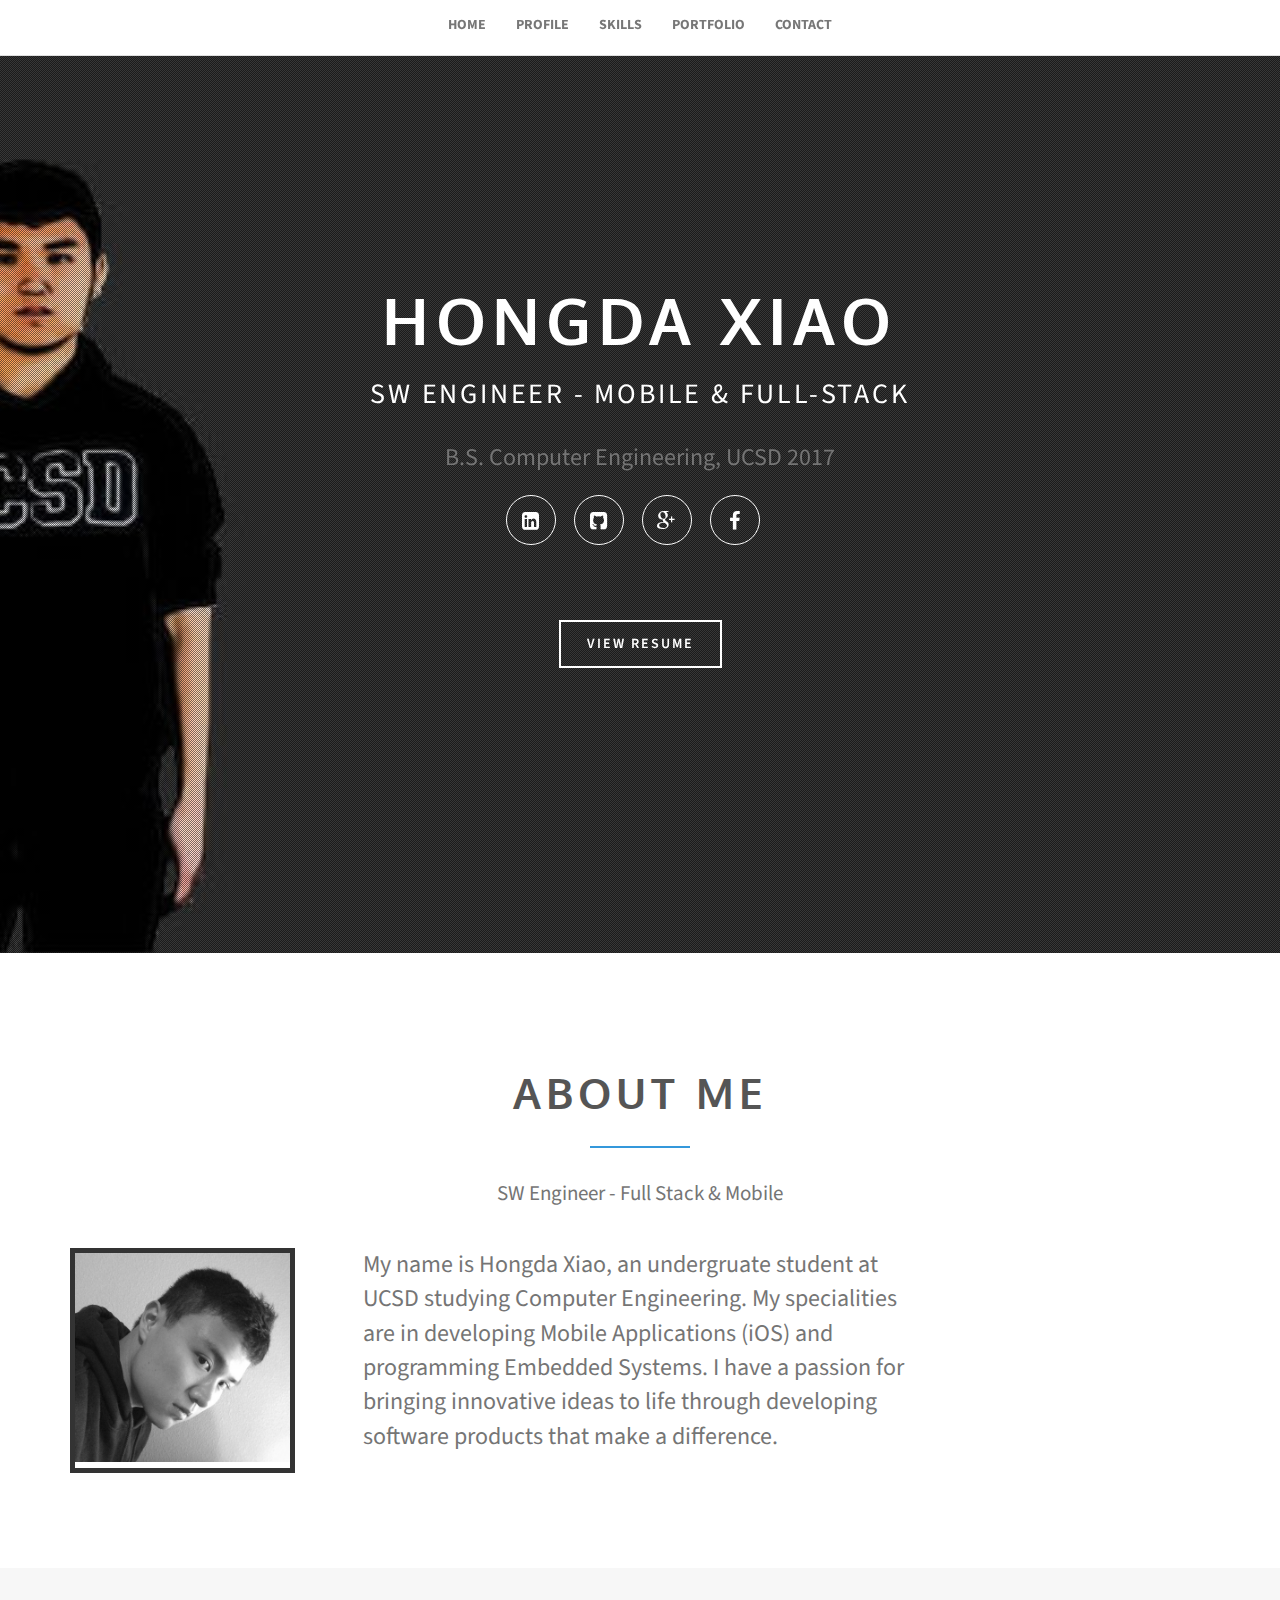
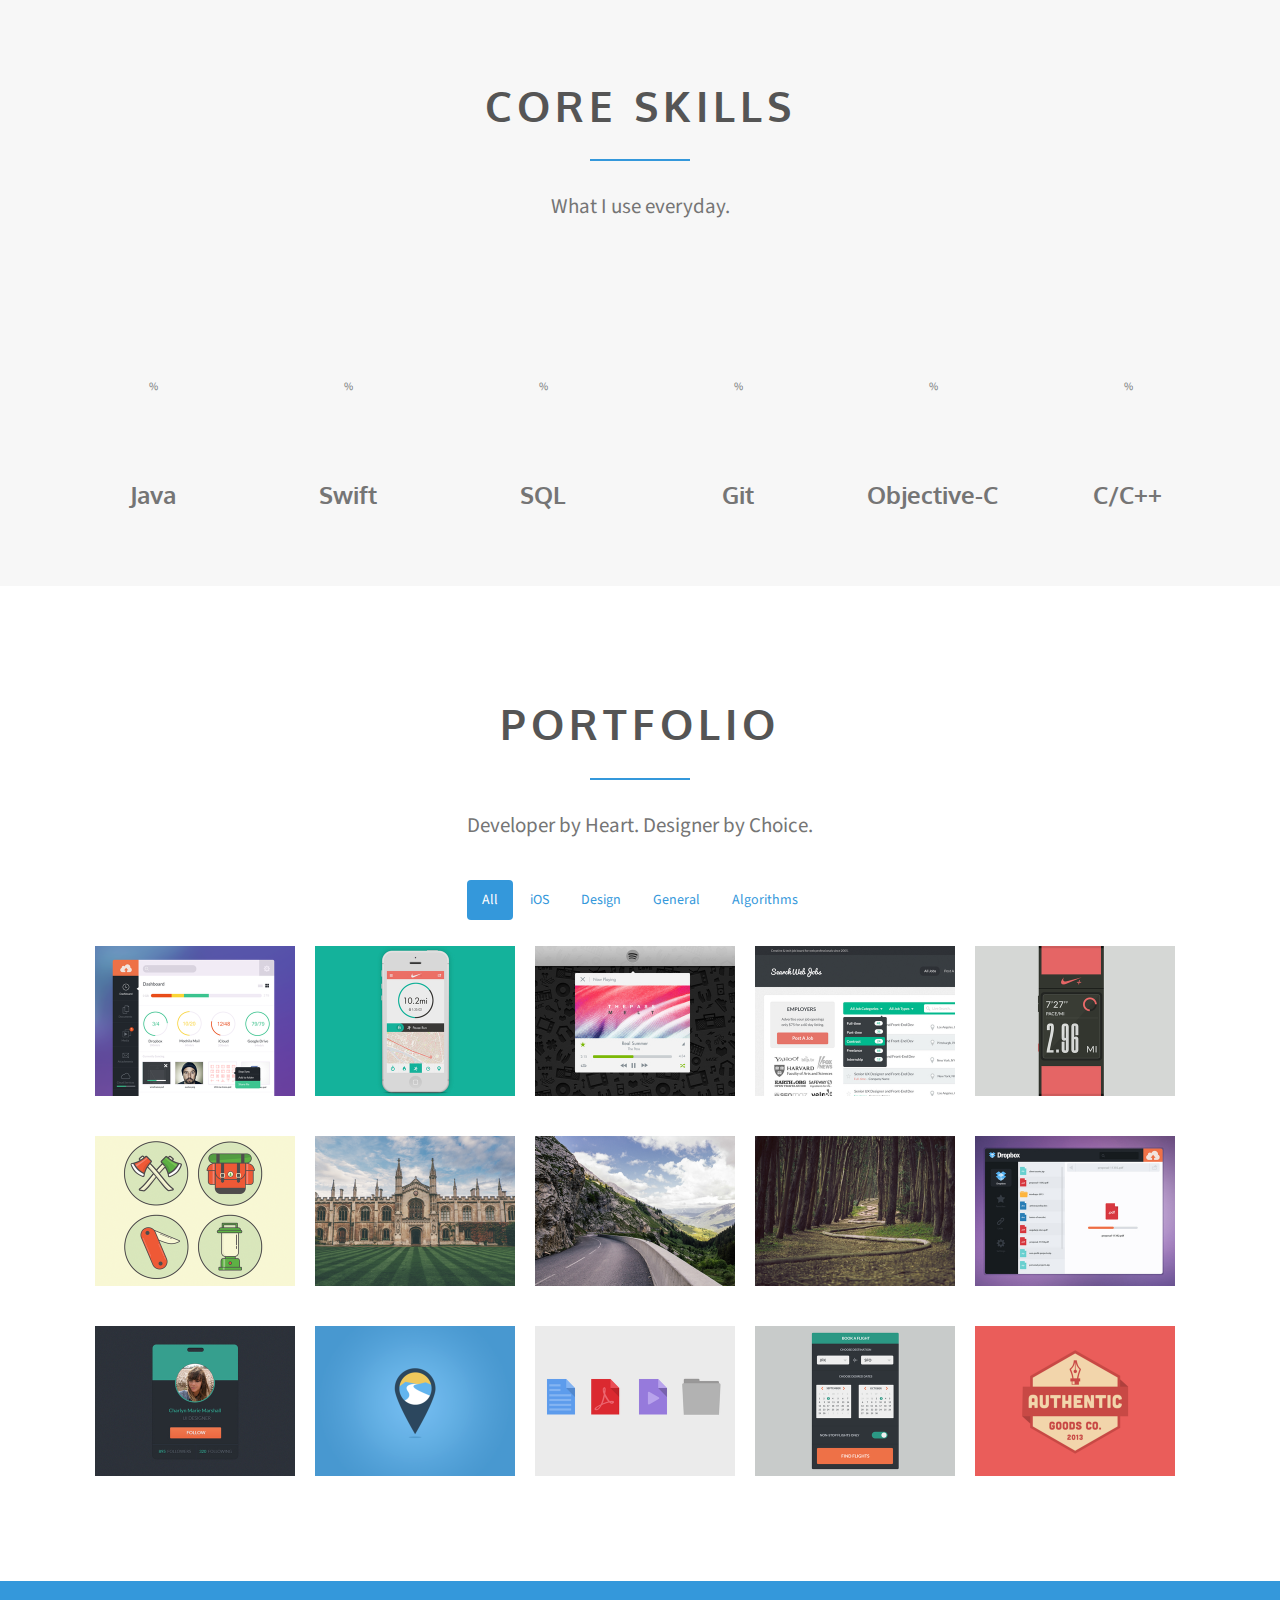
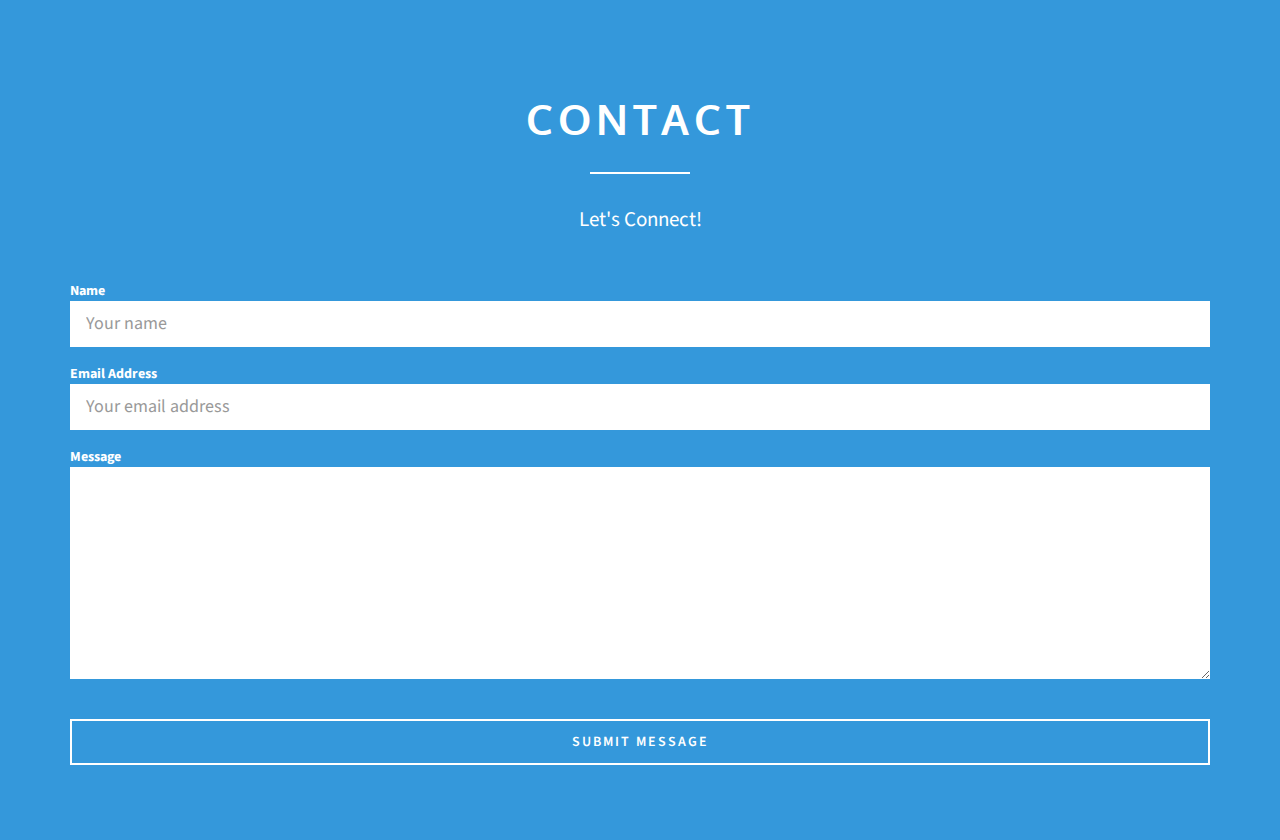
==== articulate-v1.2/index.html @ bbf2b76b "src" ====
<!DOCTYPE html>
<!--[if lt IE 7]>      <html class="no-js lt-ie9 lt-ie8 lt-ie7"> <![endif]-->
<!--[if IE 7]>         <html class="no-js lt-ie9 lt-ie8"> <![endif]-->
<!--[if IE 8]>         <html class="no-js lt-ie9"> <![endif]-->
<!--[if gt IE 8]><!-->
<html class="no-js">
<!--<![endif]-->

<head>
    <meta charset="utf-8">
    <meta http-equiv="X-UA-Compatible" content="IE=edge">
    <title>Hongda Xiao</title>
    <meta name="description" content="">
    <meta name="viewport" content="width=device-width, initial-scale=1">
    <meta name="author" content="">

    <!-- Place favicon.ico and apple-touch-icon.png in the root directory -->

    <!-- Bootstrap core CSS -->
    <link rel="stylesheet" href="css/bootstrap.min.css">
    <!-- Fonts from Font Awsome -->
    <link rel="stylesheet" href="css/font-awesome.min.css">
    <!-- Magnific popup -->
    <link rel="stylesheet" href="css/magnific-popup.css">
	<!-- Vegas slider -->
    <link rel="stylesheet" href="css/vegas.min.css">
    <!-- Custom styles for this template -->
    <link rel="stylesheet" href="css/main.css">

    <!-- Color styles -->
    <link rel="stylesheet" href="css/colors/blue.css">
    <!-- link rel="stylesheet" href="css/colors/darkgrey.css">-->
    <!-- <link rel="stylesheet" href="css/colors/yellow.css">-->
    <!-- <link rel="stylesheet" href="css/colors/red.css">-->
    <!--  <link rel="stylesheet" href="css/colors/purple.css">-->
    <!--  <link rel="stylesheet" href="css/colors/orange.css">-->
    <!-- link rel="stylesheet" href="css/colors/green.css">-->

    <!-- Feature detection -->
    <script src="js/modernizr-2.6.2.min.js"></script>
    <!-- Fonts -->
    <link href='http://fonts.googleapis.com/css?family=Source+Sans+Pro:300,400,600,700,900,300italic,400italic,600italic,700italic,900italic' rel='stylesheet' type='text/css'>
    <link href='http://fonts.googleapis.com/css?family=Oxygen:400,700' rel='stylesheet' type='text/css'>

    <!-- HTML5 shim and Respond.js IE8 support of HTML5 elements and media queries -->
    <!--[if lt IE 9]>
          <script src="js/html5shiv.js"></script>
          <script src="js/respond.min.js"></script>
        <![endif]-->
</head>

<body>
    <div class="navbar navbar-default navbar-static-top" role="navigation">
        <div class="container">
            <div class="navbar-header">
                <button type="button" class="navbar-toggle collapsed" data-toggle="collapse" data-target=".navbar-collapse">
                    <span class="sr-only">Toggle navigation</span>
                    <span class="icon-bar"></span>
                    <span class="icon-bar"></span>
                    <span class="icon-bar"></span>
                </button>
            </div>
            <div class="navbar-collapse collapse">
                <ul class="nav navbar-nav" id="main-menu">
                    <li><a href="#page-welcome">Home</a>
                    </li>
                    <li><a href="#page-profile">Profile</a>
                    </li>
                    <li><a href="#page-skills">Skills</a>
                    </li>
            <!--        <li><a href="#page-education">Education</a> -->
                    </li>
            <!--        <li><a href="#page-experience">Experience</a>     -->
                    </li>
                    <li><a href="#page-portfolio">Portfolio</a>
                    </li>
                    <li><a href="#page-contact">Contact</a>
                    </li>
                </ul>
            </div>
            <!--/.nav-collapse -->
        </div>
    </div>
    <!-- welcome begins -->
    <section id="page-welcome" class="page-welcome">
        <div class="container">
            <div class="row">
                <header class="centered">
                    <h1>HONGDA XIAO</h1>
                <!--    <p>Mobile Developer, SW ENGINEER</p>    -->
                    <p>SW Engineer -  Mobile & Full-Stack</p>
                </header>    
                <div class = "title-lines">
                    <p><font size="5">B.S. Computer Engineering, UCSD 2017</font></p>
                </div>
                <div class="social-icons">
                    <a href="https://www.linkedin.com/in/hongdaxiao" class="btn btn-round btn-clear btn-linkedin"><i class="fa fa-linkedin-square"></i></a>
                    <a href="https://github.com/austinxiao-ucsd" class="btn btn-round btn-clear btn-github"><i class="fa fa-github-square"></i></a>
                    <a href="https://plus.google.com/u/0/110426604671147366434/posts" class="btn btn-round btn-clear btn-google"><i class="fa fa-google-plus"></i></a>
                    <a href="https://www.facebook.com/austin.xiao" class="btn btn-round btn-clear btn-facebook"><i class="fa fa-facebook"></i></a>

                </div>
                <a href="https://drive.google.com/" class="btn btn-default hire-me" target="_blank">View Resume</a>
            </div>
        </div>
    </section>
    <!-- welcome ends -->
    <!-- profile begins -->
    <section id="page-profile" class="page-profile">
        <div class="container">
            <header class="section-header">
                <h2 class="section-title">About Me </h2>
                <div class="spacer"></div>
                <p class="section-subtitle">SW Engineer -  Full Stack & Mobile</p>
            </header>
            <div class="row">
                <div class="col-md-3">
                    <div class="profile"><img src="img/profile.png" alt="profile" />
                    </div>
                </div>
                <div class="col-md-6">
                    <p>
                    <font size="5">My name is Hongda Xiao, an undergruate student at UCSD studying Computer Engineering. My specialities are in developing Mobile Applications (iOS) and programming Embedded Systems. I have a passion for bringing innovative ideas to life through developing software products that make a difference.
                    </font>
                    </p>
                    <!--

                    <p>Skills including but not limited to:
                    </p>

                    <p>
                    Languages: Java, C/C++, Swift/Objective-C, SQL</p>
                    <p>
                    Scripting Languages: Python, C# (Unity Game Development)</p>
                    <p>
                    Relational Database: SQLite DBMS</p>
                    <p>
                    Software Models: SCRUM, OOP, Design Patterns, Continuous Integration</p>
                    <p>
                    Software Testing: Unit Testing, Integration Testing, Automated Testing, User Testing</p>
                    <p>
                    Environments/tools: Eclipse, Vim, XCode, Unity, Git, Atlassian Bitbucket, Gitlab</p>
                    <p>
                    iOS: UIKit, Cocoa Touch, Core Data, Core Location
                    </p>
                    -->
                </div>
            </div>
        </div>
    </section>
    <!-- profile ends -->
    <!-- skills begins -->
    <section id="page-skills" class="page-skills">
        <div class="container">
            <header class="section-header">
                <h2 class="section-title"><span>Core Skills</span></h2>
                <div class="spacer"></div>
                <p class="section-subtitle">What I use everyday. </p>
            </header>
            <div class="row">
                <div class="col-md-2">
                    <span class="chart" data-percent="95">
                      <span class="percent"></span>
                    <h3>Java</h3>
                    </span>
                </div>
                <div class="col-md-2 ">
                    <span class="chart" data-percent="80">
                      <span class="percent"></span>
                    <h3>Swift</h3>
                    </span>
                </div>
                <div class="col-md-2">
                    <span class="chart" data-percent="65">
                      <span class="percent"></span>
                    <h3>SQL</h3>
                    </span>
                </div>
                <div class="col-md-2">
                    <span class="chart" data-percent="95">
                      <span class="percent"></span>
                    <h3>Git</h3>
                    </span>
                </div>
                <div class="col-md-2">
                    <span class="chart" data-percent="65">
                      <span class="percent"></span>
                    <h3>Objective-C</h3>
                    </span>
                </div>
                <div class="col-md-2">
                    <span class="chart" data-percent="85">
                      <span class="percent"></span>
                    <h3>C/C++</h3>
                    </span>
                </div>
            </div>
        </div>
    </section>
    <!-- skills ends -->
    <!-- education begins -->
    <!--
    <section id="page-education" class="page-education">
        <div class="container">
            <header class="section-header">
                <h2 class="section-title"><span>Education</span></h2>
                <div class="spacer"></div>
                <p class="section-subtitle">Lorem ipsum dolor sit amet, id iusto oportere mel. </p>
            </header>
            <div class="row">
                <div class="col-md-6">
                    <article class="education">
                        <header>
                            <h3>University of California, San Diego</h3>
                            <p>Bachelor of Science - <strong>Graduation:</strong> June, 2017</p>
                        </header>
                        <p>Computer Engineering </p>
                        <p>B.S. 2013 - 2017 </p>
                    </article>
                </div>
                
                <div class="col-md-6">
                    <article class="education">
                        <header>
                            <h3>Core Classes</h3>
                        </header>
                        <p>Software Engineering </p>
                        <p>Operating Systems </p>
                    </article>
                </div> 
            </div>
        </div>
    </section>
    -->
    <!-- education ends -->
    <!-- experience begins -->
    <!--
    <section id="page-experience" class="page-experience">
        <div class="container">
            <header class="section-header">
                <h2 class="section-title"><span>Experience</span></h2>
                <div class="spacer"></div>
                <p class="section-subtitle">Lorem ipsum dolor sit amet, id iusto oportere mel. </p>
            </header>
            <div class="row">
                <div class="col-md-4">
                    <article class="experience">
                        <header>
                            <h3>Dropbox</h3>
                            <p>Design Lead / San Francisco, CA / 2013 - Current</p>
                        </header>
                        <p>Lorem ipsum dolor sit amet, ut pri munere perfecto sadipscing, nam habeo legere disputationi ea. Vis nostrud intellegat eu, in vix erat abhorreant accommodare. Vix id elit albucius suavitate. Eos mentitum forensibus et. Vix et quidam moderatius, cu vim quem tibique constituam.</p>
                    </article>
                </div>
                <div class="col-md-4">
                    <article class="experience">
                        <header>
                            <h3>Instagram</h3>
                            <p>Visual Designer / San Francisco, CA / 2010 - 2013</p>
                        </header>
                        <p>Lorem ipsum dolor sit amet, ut pri munere perfecto sadipscing, nam habeo legere disputationi ea. Vis nostrud intellegat eu, in vix erat abhorreant accommodare. Vix id elit albucius suavitate. Eos mentitum forensibus et. Vix et quidam moderatius, cu vim quem tibique constituam.</p>
                    </article>
                </div>
                <div class="col-md-4">
                    <article class="experience">
                        <header>
                            <h3>Facebook</h3>
                            <p>Product Designer / San Francisco, CA / 2005 - 2010</p>
                        </header>
                        <p>Lorem ipsum dolor sit amet, ut pri munere perfecto sadipscing, nam habeo legere disputationi ea. Vis nostrud intellegat eu, in vix erat abhorreant accommodare. Vix id elit albucius suavitate. Eos mentitum forensibus et. Vix et quidam moderatius, cu vim quem tibique constituam.</p>
                    </article>
                </div>
            </div>
        </div>
    </section>
    -->

    <!-- experience ends -->


    <!-- portfolio begins -->
    <section id="page-portfolio" class="page-portfolio">
        <div class="container">
            <div class="row">
                <header class="section-header">
                    <h2 class="section-title"><span>Portfolio</span></h2>
                    <div class="spacer"></div>
                    <p class="section-subtitle">Developer by Heart. Designer by Choice. </p>
                </header>

                <div id="grid-controls-wrapper">
                    <ul class="nav nav-pills center-pills grid-controls">
                        <li class="active filter"><a href="javascript:void(0)" data-filter="*">All</a>
                        </li>
                        <li class="filter"><a href="javascript:void(0)" data-filter=".branding">iOS</a>
                        </li>
                        <li class="filter"><a href="javascript:void(0)" data-filter=".design">Design</a>
                        </li>
                        <li class="filter"><a href="javascript:void(0)" data-filter=".photography">General</a>
                        </li>
                        <li class="filter"><a href="javascript:void(0)" data-filter=".web">Algorithms</a>
                        </li>
                    </ul>
                </div>

                <div>
                    <ul id="grid" class="grid-wrapper">
                        <li class="mix web">
                            <a href="img/portfolio/large/01.png">
                                <div class="overlay"><i class="fa fa-search"></i>
                                </div><img src="img/portfolio/small/01.png" alt="">
                            </a>
                        </li>
                        <li class="mix design">
                            <a href="img/portfolio/large/02.png">
                                <div class="overlay"><i class="fa fa-search"></i>
                                </div><img src="img/portfolio/small/02.png" alt="">
                            </a>
                        </li>
                        <li class="mix design">
                            <a href="img/portfolio/large/03.png">
                                <div class="overlay"><i class="fa fa-search"></i>
                                </div><img src="img/portfolio/small/03.png" alt="">
                            </a>
                        </li>
                        <li class="mix web">
                            <a href="img/portfolio/large/04.png">
                                <div class="overlay"><i class="fa fa-search"></i>
                                </div><img src="img/portfolio/small/04.png" alt="">
                            </a>
                        </li>
                        <li class="mix branding">
                            <a href="img/portfolio/large/05.png">
                                <div class="overlay"><i class="fa fa-search"></i>
                                </div><img src="img/portfolio/small/05.png" alt="">
                            </a>
                        </li>
                        <li class="mix design">
                            <a href="img/portfolio/large/06.png">
                                <div class="overlay"><i class="fa fa-search"></i>
                                </div><img src="img/portfolio/small/06.png" alt="">
                            </a>
                        </li>
                        <li class="mix photography">
                            <a href="img/portfolio/large/07.png">
                                <div class="overlay"><i class="fa fa-search"></i>
                                </div><img src="img/portfolio/small/07.png" alt="">
                            </a>
                        </li>
                        <li class="mix photography">
                            <a href="img/portfolio/large/08.png">
                                <div class="overlay"><i class="fa fa-search"></i>
                                </div><img src="img/portfolio/small/08.png" alt="">
                            </a>
                        </li>
                        <li class="mix photography">
                            <a href="img/portfolio/large/09.png">
                                <div class="overlay"><i class="fa fa-search"></i>
                                </div><img src="img/portfolio/small/09.png" alt="">
                            </a>
                        </li>
                        <li class="mix web">
                            <a href="img/portfolio/large/10.jpg">
                                <div class="overlay"><i class="fa fa-search"></i>
                                </div><img src="img/portfolio/small/10.jpg" alt="">
                            </a>
                        </li>
                        <li class="mix design">
                            <a href="img/portfolio/large/11.jpg">
                                <div class="overlay"><i class="fa fa-search"></i>
                                </div><img src="img/portfolio/small/11.jpg" alt="">
                            </a>
                        </li>
                        <li class="mix design">
                            <a href="img/portfolio/large/12.png">
                                <div class="overlay"><i class="fa fa-search"></i>
                                </div><img src="img/portfolio/small/12.png" alt="">
                            </a>
                        </li>
                        <li class="mix design">
                            <a href="img/portfolio/large/13.png">
                                <div class="overlay"><i class="fa fa-search"></i>
                                </div><img src="img/portfolio/small/13.png" alt="">
                            </a>
                        </li>
                        <li class="mix design">
                            <a href="img/portfolio/large/14.png">
                                <div class="overlay"><i class="fa fa-search"></i>
                                </div><img src="img/portfolio/small/14.png" alt="">
                            </a>
                        </li>
                        <li class="mix branding">
                            <a href="img/portfolio/large/15.png">
                                <div class="overlay"><i class="fa fa-search"></i>
                                </div><img src="img/portfolio/small/15.png" alt="">
                            </a>
                        </li>
                    </ul>
                </div>
            </div>
        </div>
    </section>
    <!-- portfolio ends -->
    <!-- contact begins -->
    <section id="page-contact" class="page-contact">
        <div class="container">
            <header class="section-header">
                <h2 class="section-title"><span>Contact</span></h2>
                <div class="spacer"></div>
                <p class="section-subtitle">Let's Connect! </p>
            </header>
            <!-- Configure the contact form by adding your email address on mail/contact_me.php line 17 -->
                    <form class="form-horizontal" id="contactForm" novalidate>
                        <div class="control-group">
                            <label class="control-label" for="name">Name</label>
                            <div class="controls">
                                <input type="text" name="name" id="name" placeholder="Your name" class="form-control input-lg"  required data-validation-required-message="Please enter your name.">
                                  <p class="help-block text-danger"></p>
                            </div>
                        </div>
                        <div class="control-group">
                            <label class="control-label" for="email">Email Address</label>
                            <div class="controls">
                                <input type="email" name="email" id="email" placeholder="Your email address" class="form-control input-lg"  required data-validation-required-message="Please enter your email address.">
                                  <p class="help-block text-danger"></p>
                            </div>
                        </div>
                        <div class="control-group">
                            <label class="control-label" for="message">Message</label>
                            <div class="controls">
                                <textarea name="message" id="message" rows="8" class="form-control input-lg" required data-validation-required-message="Please enter a message."></textarea>
                                  <p class="help-block text-danger"></p>
                            </div>
                        </div>
                        <div class="form-actions">
                        <div id="success"></div>
                            <button type="submit" class="btn btn-default btn-lg btn-block">Submit Message</button>
                        </div>
                    </form>
                    <!-- End contact-form -->
            <!--
            <div class="row">
                <div class="col-sm-5 contact-info">
                    <h3>Contact Info</h3>
                    <p><i class="fa fa-phone"></i> (714)883-8476 </p>
                    <p><i class="fa fa-envelope-o"></i> hoxiao@ucsd.com</p>
                    <a href="#page-contact" class="btn btn-default hire-me">Contact Me</a>
                </div>
            -->

             <!--   <div class="col-sm-7">  -->
                    
                    <!-- Configure the contact form by adding your email address on mail/contact_me.php line 17 -->
             <!--       <form class="form-horizontal" id="contactForm" novalidate>
                        <div class="control-group">
                            <label class="control-label" for="name">Name</label>
                            <div class="controls">
                                <input type="text" name="name" id="name" placeholder="Your name" class="form-control input-lg"  required data-validation-required-message="Please enter your name.">
                                  <p class="help-block text-danger"></p>
                            </div>
                        </div>
                        <div class="control-group">
                            <label class="control-label" for="email">Email Address</label>
                            <div class="controls">
                                <input type="email" name="email" id="email" placeholder="Your email address" class="form-control input-lg"  required data-validation-required-message="Please enter your email address.">
                                  <p class="help-block text-danger"></p>
                            </div>
                        </div>
                        <div class="control-group">
                            <label class="control-label" for="message">Message</label>
                            <div class="controls">
                                <textarea name="message" id="message" rows="8" class="form-control input-lg" required data-validation-required-message="Please enter a message."></textarea>
                                  <p class="help-block text-danger"></p>
                            </div>
                        </div>
                        <div class="form-actions">
                        <div id="success"></div>
                            <button type="submit" class="btn btn-default btn-lg btn-block">Submit Message</button>
                        </div>
                    </form> -->
                    <!-- End contact-form -->

            <!--
                </div>
            </div> -->
            <!-- End row -->

        </div>
    </section>
    <!-- contact ends -->


    <script src="js/jquery-2.1.3.min.js"></script>
    <script src="js/bootstrap.min.js"></script>
    <script src="js/jquery.scrollTo.js"></script>
    <script src="js/jquery.nav.js"></script>
    <script src="js/jquery.sticky.js"></script>
    <script src="js/jquery.easypiechart.min.js"></script>
    <script src="js/vegas.js"></script>
    <script src="js/jquery.isotope.min.js"></script>
    <script src="js/jquery.magnific-popup.min.js"></script>
    <script src="js/waypoints.min.js"></script>
    <script src="js/jqBootstrapValidation.js"></script>
    <script src="js/contact_me.js"></script>
    <script src="js/main.js"></script>
	
</body>

</html>
---- articulate-v1.2/css/vegas.min.css ----
.vegas-overlay,.vegas-slide,.vegas-slide-inner,.vegas-timer,.vegas-wrapper{position:absolute;top:0;left:0;bottom:0;right:0;overflow:hidden;border:none;padding:0;margin:0}.vegas-overlay{opacity:.5;background:url(overlays/02.png) center center}.vegas-timer{top:auto;bottom:0;height:2px}.vegas-timer-progress{width:0;height:100%;background:#fff;-webkit-transition:width ease-out;transition:width ease-out}.vegas-timer-running .vegas-timer-progress{width:100%}.vegas-slide,.vegas-slide-inner{margin:0;padding:0;background:center center no-repeat;-webkit-transform:translateZ(0);transform:translateZ(0)}body .vegas-container{overflow:hidden!important;position:relative}.vegas-video{min-width:100%;min-height:100%;width:auto;height:auto}body.vegas-container{overflow:auto;position:static;z-index:-2}body.vegas-container>.vegas-overlay,body.vegas-container>.vegas-slide,body.vegas-container>.vegas-timer{position:fixed;z-index:-1}:root body.vegas-container>.vegas-overlay,:root body.vegas-container>.vegas-slide,_::full-page-media,_:future{bottom:-76px}.vegas-transition-fade,.vegas-transition-fade2{opacity:0}.vegas-transition-fade-in,.vegas-transition-fade2-in{opacity:1}.vegas-transition-fade2-out{opacity:0}.vegas-transition-blur,.vegas-transition-blur2{opacity:0;-webkit-filter:blur(32px);filter:blur(32px)}.vegas-transition-blur-in,.vegas-transition-blur2-in{opacity:1;-webkit-filter:blur(0px);filter:blur(0px)}.vegas-transition-blur2-out{opacity:0}.vegas-transition-flash,.vegas-transition-flash2{opacity:0;-webkit-filter:brightness(25);filter:brightness(25)}.vegas-transition-flash-in,.vegas-transition-flash2-in{opacity:1;-webkit-filter:brightness(1);filter:brightness(1)}.vegas-transition-flash2-out{opacity:0;-webkit-filter:brightness(25);filter:brightness(25)}.vegas-transition-negative,.vegas-transition-negative2{opacity:0;-webkit-filter:invert(100%);filter:invert(100%)}.vegas-transition-negative-in,.vegas-transition-negative2-in{opacity:1;-webkit-filter:invert(0);filter:invert(0)}.vegas-transition-negative2-out{opacity:0;-webkit-filter:invert(100%);filter:invert(100%)}.vegas-transition-burn,.vegas-transition-burn2{opacity:0;-webkit-filter:contrast(1000%) saturate(1000%);filter:contrast(1000%) saturate(1000%)}.vegas-transition-burn-in,.vegas-transition-burn2-in{opacity:1;-webkit-filter:contrast(100%) saturate(100%);filter:contrast(100%) saturate(100%)}.vegas-transition-burn2-out{opacity:0;-webkit-filter:contrast(1000%) saturate(1000%);filter:contrast(1000%) saturate(1000%)}.vegas-transition-slideLeft,.vegas-transition-slideLeft2{-webkit-transform:translateX(100%);-ms-transform:translateX(100%);transform:translateX(100%)}.vegas-transition-slideLeft-in,.vegas-transition-slideLeft2-in{-webkit-transform:translateX(0%);-ms-transform:translateX(0%);transform:translateX(0%)}.vegas-transition-slideLeft2-out,.vegas-transition-slideRight,.vegas-transition-slideRight2{-webkit-transform:translateX(-100%);-ms-transform:translateX(-100%);transform:translateX(-100%)}.vegas-transition-slideRight-in,.vegas-transition-slideRight2-in{-webkit-transform:translateX(0%);-ms-transform:translateX(0%);transform:translateX(0%)}.vegas-transition-slideRight2-out{-webkit-transform:translateX(100%);-ms-transform:translateX(100%);transform:translateX(100%)}.vegas-transition-slideUp,.vegas-transition-slideUp2{-webkit-transform:translateY(100%);-ms-transform:translateY(100%);transform:translateY(100%)}.vegas-transition-slideUp-in,.vegas-transition-slideUp2-in{-webkit-transform:translateY(0%);-ms-transform:translateY(0%);transform:translateY(0%)}.vegas-transition-slideDown,.vegas-transition-slideDown2,.vegas-transition-slideUp2-out{-webkit-transform:translateY(-100%);-ms-transform:translateY(-100%);transform:translateY(-100%)}.vegas-transition-slideDown-in,.vegas-transition-slideDown2-in{-webkit-transform:translateY(0%);-ms-transform:translateY(0%);transform:translateY(0%)}.vegas-transition-slideDown2-out{-webkit-transform:translateY(100%);-ms-transform:translateY(100%);transform:translateY(100%)}.vegas-transition-zoomIn,.vegas-transition-zoomIn2{-webkit-transform:scale(0);-ms-transform:scale(0);transform:scale(0);opacity:0}.vegas-transition-zoomIn-in,.vegas-transition-zoomIn2-in{-webkit-transform:scale(1);-ms-transform:scale(1);transform:scale(1);opacity:1}.vegas-transition-zoomIn2-out,.vegas-transition-zoomOut,.vegas-transition-zoomOut2{-webkit-transform:scale(2);-ms-transform:scale(2);transform:scale(2);opacity:0}.vegas-transition-zoomOut-in,.vegas-transition-zoomOut2-in{-webkit-transform:scale(1);-ms-transform:scale(1);transform:scale(1);opacity:1}.vegas-transition-zoomOut2-out{-webkit-transform:scale(0);-ms-transform:scale(0);transform:scale(0);opacity:0}.vegas-transition-swirlLeft,.vegas-transition-swirlLeft2{-webkit-transform:scale(2) rotate(35deg);-ms-transform:scale(2) rotate(35deg);transform:scale(2) rotate(35deg);opacity:0}.vegas-transition-swirlLeft-in,.vegas-transition-swirlLeft2-in{-webkit-transform:scale(1) rotate(0deg);-ms-transform:scale(1) rotate(0deg);transform:scale(1) rotate(0deg);opacity:1}.vegas-transition-swirlLeft2-out,.vegas-transition-swirlRight,.vegas-transition-swirlRight2{-webkit-transform:scale(2) rotate(-35deg);-ms-transform:scale(2) rotate(-35deg);transform:scale(2) rotate(-35deg);opacity:0}.vegas-transition-swirlRight-in,.vegas-transition-swirlRight2-in{-webkit-transform:scale(1) rotate(0deg);-ms-transform:scale(1) rotate(0deg);transform:scale(1) rotate(0deg);opacity:1}.vegas-transition-swirlRight2-out{-webkit-transform:scale(2) rotate(35deg);-ms-transform:scale(2) rotate(35deg);transform:scale(2) rotate(35deg);opacity:0}.vegas-animation-kenburns{-webkit-animation:kenburns ease-out;animation:kenburns ease-out}@-webkit-keyframes kenburns{0%{-webkit-transform:scale(1.5);transform:scale(1.5)}100%{-webkit-transform:scale(1);transform:scale(1)}}@keyframes kenburns{0%{-webkit-transform:scale(1.5);transform:scale(1.5)}100%{-webkit-transform:scale(1);transform:scale(1)}}.vegas-animation-kenburnsUp{-webkit-animation:kenburnsUp ease-out;animation:kenburnsUp ease-out}@-webkit-keyframes kenburnsUp{0%{-webkit-transform:scale(1.5) translate(0,10%);transform:scale(1.5) translate(0,10%)}100%{-webkit-transform:scale(1) translate(0,0);transform:scale(1) translate(0,0)}}@keyframes kenburnsUp{0%{-webkit-transform:scale(1.5) translate(0,10%);transform:scale(1.5) translate(0,10%)}100%{-webkit-transform:scale(1) translate(0,0);transform:scale(1) translate(0,0)}}.vegas-animation-kenburnsDown{-webkit-animation:kenburnsDown ease-out;animation:kenburnsDown ease-out}@-webkit-keyframes kenburnsDown{0%{-webkit-transform:scale(1.5) translate(0,-10%);transform:scale(1.5) translate(0,-10%)}100%{-webkit-transform:scale(1) translate(0,0);transform:scale(1) translate(0,0)}}@keyframes kenburnsDown{0%{-webkit-transform:scale(1.5) translate(0,-10%);transform:scale(1.5) translate(0,-10%)}100%{-webkit-transform:scale(1) translate(0,0);transform:scale(1) translate(0,0)}}.vegas-animation-kenburnsLeft{-webkit-animation:kenburnsLeft ease-out;animation:kenburnsLeft ease-out}@-webkit-keyframes kenburnsLeft{0%{-webkit-transform:scale(1.5) translate(10%,0);transform:scale(1.5) translate(10%,0)}100%{-webkit-transform:scale(1) translate(0,0);transform:scale(1) translate(0,0)}}@keyframes kenburnsLeft{0%{-webkit-transform:scale(1.5) translate(10%,0);transform:scale(1.5) translate(10%,0)}100%{-webkit-transform:scale(1) translate(0,0);transform:scale(1) translate(0,0)}}.vegas-animation-kenburnsRight{-webkit-animation:kenburnsRight ease-out;animation:kenburnsRight ease-out}@-webkit-keyframes kenburnsRight{0%{-webkit-transform:scale(1.5) translate(-10%,0);transform:scale(1.5) translate(-10%,0)}100%{-webkit-transform:scale(1) translate(0,0);transform:scale(1) translate(0,0)}}@keyframes kenburnsRight{0%{-webkit-transform:scale(1.5) translate(-10%,0);transform:scale(1.5) translate(-10%,0)}100%{-webkit-transform:scale(1) translate(0,0);transform:scale(1) translate(0,0)}}.vegas-animation-kenburnsUpLeft{-webkit-animation:kenburnsUpLeft ease-out;animation:kenburnsUpLeft ease-out}@-webkit-keyframes kenburnsUpLeft{0%{-webkit-transform:scale(1.5) translate(10%,10%);transform:scale(1.5) translate(10%,10%)}100%{-webkit-transform:scale(1) translate(0,0);transform:scale(1) translate(0,0)}}@keyframes kenburnsUpLeft{0%{-webkit-transform:scale(1.5) translate(10%,10%);transform:scale(1.5) translate(10%,10%)}100%{-webkit-transform:scale(1) translate(0,0);transform:scale(1) translate(0,0)}}.vegas-animation-kenburnsUpRight{-webkit-animation:kenburnsUpRight ease-out;animation:kenburnsUpRight ease-out}@-webkit-keyframes kenburnsUpRight{0%{-webkit-transform:scale(1.5) translate(-10%,10%);transform:scale(1.5) translate(-10%,10%)}100%{-webkit-transform:scale(1) translate(0,0);transform:scale(1) translate(0,0)}}@keyframes kenburnsUpRight{0%{-webkit-transform:scale(1.5) translate(-10%,10%);transform:scale(1.5) translate(-10%,10%)}100%{-webkit-transform:scale(1) translate(0,0);transform:scale(1) translate(0,0)}}.vegas-animation-kenburnsDownLeft{-webkit-animation:kenburnsDownLeft ease-out;animation:kenburnsDownLeft ease-out}@-webkit-keyframes kenburnsDownLeft{0%{-webkit-transform:scale(1.5) translate(10%,-10%);transform:scale(1.5) translate(10%,-10%)}100%{-webkit-transform:scale(1) translate(0,0);transform:scale(1) translate(0,0)}}@keyframes kenburnsDownLeft{0%{-webkit-transform:scale(1.5) translate(10%,-10%);transform:scale(1.5) translate(10%,-10%)}100%{-webkit-transform:scale(1) translate(0,0);transform:scale(1) translate(0,0)}}.vegas-animation-kenburnsDownRight{-webkit-animation:kenburnsDownRight ease-out;animation:kenburnsDownRight ease-out}@-webkit-keyframes kenburnsDownRight{0%{-webkit-transform:scale(1.5) translate(-10%,-10%);transform:scale(1.5) translate(-10%,-10%)}100%{-webkit-transform:scale(1) translate(0,0);transform:scale(1) translate(0,0)}}@keyframes kenburnsDownRight{0%{-webkit-transform:scale(1.5) translate(-10%,-10%);transform:scale(1.5) translate(-10%,-10%)}100%{-webkit-transform:scale(1) translate(0,0);transform:scale(1) translate(0,0)}}
---- articulate-v1.2/css/main.css ----
/* ==========================================================================
   Articulate v1.0
   ========================================================================== */
/* ==========================================================================
   Base styles
   ========================================================================== */

html, body {
    height: 100%;
    width: 100%;
    font-family: 'Source Sans Pro', Helvetica, Arial, sans-serif;
    color: #757575;
}
img {
    max-width: 100%;
}
a:link, a:visited {
    outline: 0;
}
a:hover, a:active {
    text-decoration: none;
}
a img {
    border: 0;
}
h1, h2, h3, h4, h5, h6 {
    font-family: 'Oxygen', sans-serif;
    font-weight: 700;
}
/* ==========================================================================
   Navigation
   ========================================================================== */

.navbar {
    width: 100%;
}
.navbar-default {
    background: rgba(255, 255, 255, 0.85);
    border: none;
    color: #777;
    text-transform: uppercase;
    display: inline-block;
    text-align: center;
    position: fixed;
}
.navbar-nav {
    margin: 0 auto;
    padding: 0;
    list-style: none;
    display: inline-block;
    float: none;
    font-size: 1em;
    font-weight: bold;
}
.navbar-default .navbar-nav>li>a:hover, .navbar-default .navbar-nav>li>a:focus {
    background-color: transparent;
}
.navbar-default .navbar-nav>.active>a, .navbar-default .navbar-nav>.active>a:hover, .navbar-default .navbar-nav>.active>a:focus {
    background: none;
}
/* ==========================================================================
  Layout 
   ========================================================================== */

#page-welcome {
    width: 100%;
    height: 100%!important;
    position: relative;
    overflow: hidden;
    text-align: center;
    -webkit-background-size: cover;
    -moz-background-size: cover;
    -o-background-size: cover;
    background-size: cover;
}
#page-welcome header {
    color: #fff;
    padding-top: 20%;
}
#page-welcome header h1 {
    margin: 0;
    padding: 0;
    font-size: 4.5em;
    font-weight: 700;
    letter-spacing: 0.1em;
    line-height: 1em;
    text-transform: uppercase;
}
#page-welcome header p {
    font-size: 2em;
    display: inline-block;
    margin-bottom: 5px;
    padding: 0 8px;
    letter-spacing: 0.1em;
    line-height: 3em;
    text-transform: uppercase;
}
#page-profile {
    padding: 75px 0;
    background: #fff;
}
#page-profile .profile {
    border: 5px solid #333;
    width: 225px;
    height: 225px;
    margin: 0 20px 20px 0;
}
#page-skills {
    padding: 75px 0;
    background: #f7f7f7;
    text-align: center;
}
#page-education {
    padding: 75px 0;
    background: #fff;
}
#page-experience {
    padding: 75px 0;
    background: #f7f7f7;
}
#page-portfolio {
    padding: 75px 0;
    background: #fff;
}
#page-contact {
    padding: 75px 0;
}
#page-contact .contact-info p {
    font-size: 1.2em;
}
/* ==========================================================================
   Portfolio   
   ========================================================================== */

#grid-controls-wrapper {
    text-align: center;
    float: none;
    width: 100%;
}
.center-pills {
    display: inline-block;
}
#grid .mix {
    width: 200px;
    height: 150px;
    vertical-align: top;
    margin: 20px 20px 20px 0;
    color: #fff;
    text-align: center;
}
#grid .mix .thumbnail {
    border: 2px thin #F7F7F7;
    padding: 0;
    border-radius: 0;
}
#grid .mix .overlay {
    width: 200px;
    height: 150px;
    position: absolute;
    opacity: 0;
	top:0;
}
#grid .mix .overlay:hover {
    opacity: .8;
}
#grid .mix .overlay i {
    font-size: 2em;
    opacity: 1;
    color: #fff;
    padding-top: 30%;
}
.isotope-item {
    z-index: 2;
}
.isotope-hidden.isotope-item {
    pointer-events: none;
    z-index: 1;
}
.isotope, .isotope .isotope-item {
    /* change duration value to whatever you like */
    
    -webkit-transition-duration: 0.8s;
    -moz-transition-duration: 0.8s;
    -ms-transition-duration: 0.8s;
    -o-transition-duration: 0.8s;
    transition-duration: 0.8s;
}
.isotope {
    -webkit-transition-property: height, width;
    -moz-transition-property: height, width;
    -ms-transition-property: height, width;
    -o-transition-property: height, width;
    transition-property: height, width;
}
.isotope .isotope-item {
    -webkit-transition-property: -webkit-transform, opacity;
    -moz-transition-property: -moz-transform, opacity;
    -ms-transition-property: -ms-transform, opacity;
    -o-transition-property: -o-transform, opacity;
    transition-property: transform, opacity;
}
/**** disabling Isotope CSS3 transitions ****/

.isotope.no-transition, .isotope.no-transition .isotope-item, .isotope .isotope-item.no-transition {
    -webkit-transition-duration: 0s;
    -moz-transition-duration: 0s;
    -ms-transition-duration: 0s;
    -o-transition-duration: 0s;
    transition-duration: 0s;
}
/* ==========================================================================
   Vegas slider
   ========================================================================== */

.vegas-loading {
    border-radius: 10px;
    background: #000;
    background: rgba(0, 0, 0, 0.7);
    background: url(../img/loading.gif) no-repeat center center;
    height: 32px;
    left: 20px;
    position: fixed;
    top: 20px;
    width: 32px;
    z-index: 0;
}
.vegas-overlay {
    background: transparent url(../img/overlays/16.png);
    opacity: 0.5;
    
}
.vegas-background {
    -ms-interpolation-mode: bicubic;
    image-rendering: optimizeQuality;
    max-width: none !important;
    /* counteracts global img modification by twitter bootstrap library */
    
    z-index: -2;
}
.vegas-overlay, .vegas-background {
    -webkit-user-select: none;
    -khtml-user-select: none;
    -moz-user-select: none;
    -ms-user-select: none;
    user-select: none;
}
.slider-controls {
    opacity: 0;
    padding: 0;
    margin: 0;
    -webkit-transition: all 0.4s ease-in-out;
    -moz-transition: all 0.4s ease-in-out;
    -o-transition: all 0.4s ease-in-out;
    transition: all 0.4s ease-in-out;
}
.slider-controls li {
    list-style: none;
}
#page-welcome:hover .slider-controls {
    opacity: 1;
    -webkit-transition: all 0.4s ease-in-out;
    -moz-transition: all 0.4s ease-in-out;
    -o-transition: all 0.4s ease-in-out;
    transition: all 0.4s ease-in-out;
}
.slider-controls li a {
    position: absolute;
    z-index: 10;
    top: 40%;
    width: 60px;
    height: 60px;
    cursor: pointer;
}
.next {
    background: url("../img/next.png");
    margin-right: 70px;
    right: 0;
    opacity: 0.3;
}
.prev {
    background: url("../img/prev.png");
    margin-left: 70px;
    left: 0;
    opacity: 0.3;
}
.next:hover, .prev:hover {
    opacity: 1;
}
/* ==========================================================================
   Dividers
   ========================================================================== */

.section-header {
    text-align: center;
}
.section-header p {
    font-size: 1.5em;
}
.section-title {
    font-size: 3em;
    font-weight: 700;
    letter-spacing: 5px;
    text-align: center;
    color: #555555;
    text-transform: uppercase;
    padding: 20px 0;
}
.spacer {
    width: 100px;
    height: 2px;
    margin: auto;
}
.section-subtitle {
    text-align: center;
    padding: 30px 0;
}
/* ==========================================================================
   Forms
   ========================================================================== */

.form-control {
    box-shadow: none;
    -webkit-box-shadow: none;
    border: none;
}
.btn.btn-default {
    margin: 40px auto 0;
    background: transparent;
    position: relative;
    color: #fff;
    font-size: 1em;
    text-transform: uppercase;
    font-weight: 600;
    text-align: center;
    padding: 12px 26px 12px;
    cursor: pointer;
    border: 2px solid #4cddf3;
    border-radius: 0;
    letter-spacing: 2px;
    pointer-events: auto;
    border-color: #fff;
    -webkit-transition: all 0.1s ease-in-out;
    -moz-transition: all 0.1s ease-in-out;
    -o-transition: all 0.1s ease-in-out;
    transition: all 0.1s ease-in-out;
}
.btn.btn-default:hover, .btn.btn-default:active {
    background: #fff;
    border-color: #fff;
    color: fff;
}
input, .input-lg, button {
    border-radius: 0;
}
.control-group.error input, .control-group.error select, .control-group.error textarea {
    border-color: #b94a48;
    -webkit-box-shadow: inset 0 1px 1px rgba(0, 0, 0, 0.075);
    -moz-box-shadow: inset 0 1px 1px rgba(0, 0, 0, 0.075);
    box-shadow: inset 0 1px 1px rgba(0, 0, 0, 0.075);
}
.control-group.error .checkbox, .control-group.error .radio, .control-group.error input, .control-group.error select, .control-group.error textarea {
    color: #b94a48;
}
label.error {
    color: #fff;
    background: #b94a48;
    border: solid thin #fff;
    padding: 3px 5px;
}
label.valid {
    color: #fff;
    background: #5CB85C;
    border: solid thin #fff;
    padding: 3px 5px;
}
.help-block ul{
      list-style: none;
      margin: 0;
      padding: 0;
}

.help-block ul li{
 background: #b94a48;
  color: #fff;
  padding: 4px 18px;
}
/* ==========================================================================
   Charts   
   ========================================================================== */

.chart {
    position: relative;
    display: inline-block;
    width: 150px;
    height: 150px;
    margin-top: 50px;
    margin-bottom: 50px;
    text-align: center;
}
.chart canvas {
    position: absolute;
    top: 0;
    left: 0;
}
.percent {
    display: inline-block;
    line-height: 150px;
    z-index: 2;
}
.percent:after {
    content: '%';
    margin-left: 0.1em;
    font-size: .8em;
}
/* ==========================================================================
   Social icons
   ========================================================================== */

.social-icons .btn {
    margin-right: 15px;
}
.social-icons {
    padding-top: 10px;
    margin-bottom: 35px;
}
.social-icons .btn.btn-clear {
    border: 1px solid #fff;
}
.btn-round {
    border-radius: 50%;
    width: 50px;
    height: 50px;
    display: inline-block;
    padding: 0;
}
.btn-round i {
    font-size: 20px;
    top: 15px;
    position: relative;
}
.btn.btn-clear {
    border: 1px solid #fff;
    color: #fff;
    background: none;
    background-color: none;
    font-weight: bold;
    -webkit-transition-duration: 0.8s;
    -moz-transition-duration: 0.8s;
    -o-transition-duration: 0.8s;
    transition-duration: 0.8s;
    -webkit-transition-property: -webkit-transform;
    -moz-transition-property: -moz-transform;
    -o-transition-property: -o-transform;
    transition-property: transform;
}
.btn.btn-clear:hover, .btn.btn-clear.selected {
    background: #fff;
    -webkit-transform: rotate(360deg);
    -moz-transform: rotate(360deg);
    -o-transform: rotate(360deg);
}
.btn-twitter:hover {
    color: #2BA9E0;
}
.btn-facebook:hover {
    color: #204385;
}
.btn-dribbble:hover {
    color: #D92C85;
}
.btn-instagram:hover {
    color: #BAB1A8;
}
.btn-linkedin:hover {
    color: #015786;
}
.btn-pinterest:hover {
    color: #CA2128;
}
.btn-google:hover {
    color: #D3492C;
}
/* ==========================================================================
   Helper classes
   ========================================================================== */

.left {
    float: left;
}
.right {
    float: right;
}
.text-center {
    text-align: center;
}
.centered {
    margin-left: auto;
    margin-right: auto;
    float: none;
}
/* ==========================================================================
   Responsive Settings
   ========================================================================== */

@media(max-width:992px) {
    #page-profile .profile {
        margin: 0 auto 20px auto;
    }
}
@media (max-width: 479px) {
    #page-welcome header h1 {
        font-size: 2em;
    }
    #page-welcome header p {
        font-size: 1em;
        line-height: 3em;
    }
    .section-title {
        font-size: 1.5em;
    }
    .section-header p {
        font-size: 1.2em;
    }
    #page-skills {
        text-align: center;
    }
    #grid {
        text-align: center;
    }
    #page-profile .profile {
        margin: 0 auto 20px auto;
    }
}
---- articulate-v1.2/css/colors/blue.css ----
/* Blue - #3498db */


a:link,a:visited,.navbar-default .navbar-nav>li>a:hover, 
.navbar-default .navbar-nav>li>a:focus,a:hover,a:active,.navbar-default .navbar-nav>.active>a, 
.navbar-default .navbar-nav>.active>a:hover, 
.navbar-default .navbar-nav>.active>a:focus{
	color:#3498db;
}

.spacer,.nav-pills>li.active>a, .nav-pills>li.active>a:hover, .nav-pills>li.active>a:focus,#grid .mix .overlay {

background: #3498db;
}

#page-contact{
	background: #3498db;
	color:#fff;
}

#page-contact .spacer{
	background: #fff;
}

#page-contact .section-title{
	color:#fff;
}

.btn.btn-default:hover,
.btn.btn-default:active{
    color:#3498db;
}
---- articulate-v1.2/css/colors/yellow.css ----
/* yellow - #f1c40f */


a:link,a:visited,.navbar-default .navbar-nav>li>a:hover, 
.navbar-default .navbar-nav>li>a:focus,a:hover,a:active,.navbar-default .navbar-nav>.active>a, 
.navbar-default .navbar-nav>.active>a:hover, 
.navbar-default .navbar-nav>.active>a:focus{
	color:#f1c40f;
}

.spacer,.nav-pills>li.active>a, .nav-pills>li.active>a:hover, .nav-pills>li.active>a:focus,#grid .mix .overlay {

background: #f1c40f;
}

#page-contact{
	background: #f1c40f;
	color:#fff;
}

#page-contact .spacer{
	background: #fff;
}

#page-contact .section-title{
	color:#fff;
}

.btn.btn-default:hover,
.btn.btn-default:active{
    color:#f1c40f;
}
---- articulate-v1.2/css/colors/red.css ----
/* red - #e74c3c */


a:link,a:visited,.navbar-default .navbar-nav>li>a:hover, 
.navbar-default .navbar-nav>li>a:focus,a:hover,a:active,.navbar-default .navbar-nav>.active>a, 
.navbar-default .navbar-nav>.active>a:hover, 
.navbar-default .navbar-nav>.active>a:focus{
	color:#e74c3c;
}

.spacer,.nav-pills>li.active>a, .nav-pills>li.active>a:hover, .nav-pills>li.active>a:focus,#grid .mix .overlay {

background: #e74c3c;
}

#page-contact{
	background: #e74c3c;
	color:#fff;
}

#page-contact .spacer{
	background: #fff;
}

#page-contact .section-title{
	color:#fff;
}

.btn.btn-default:hover,
.btn.btn-default:active{
    color:#e74c3c;
}
---- articulate-v1.2/css/colors/purple.css ----
/* purple - #9b59b6 */


a:link,a:visited,.navbar-default .navbar-nav>li>a:hover, 
.navbar-default .navbar-nav>li>a:focus,a:hover,a:active,.navbar-default .navbar-nav>.active>a, 
.navbar-default .navbar-nav>.active>a:hover, 
.navbar-default .navbar-nav>.active>a:focus{
	color:#9b59b6;
}

.spacer,.nav-pills>li.active>a, .nav-pills>li.active>a:hover, .nav-pills>li.active>a:focus,#grid .mix .overlay {

background: #9b59b6;
}

#page-contact{
	background: #9b59b6;
	color:#fff;
}

#page-contact .spacer{
	background: #fff;
}

#page-contact .section-title{
	color:#fff;
}

.btn.btn-default:hover,
.btn.btn-default:active{
    color:#9b59b6;
}
---- articulate-v1.2/css/colors/orange.css ----
/* orange - #e67e22 */


a:link,a:visited,.navbar-default .navbar-nav>li>a:hover, 
.navbar-default .navbar-nav>li>a:focus,a:hover,a:active,.navbar-default .navbar-nav>.active>a, 
.navbar-default .navbar-nav>.active>a:hover, 
.navbar-default .navbar-nav>.active>a:focus{
	color:#e67e22;
}

.spacer,.nav-pills>li.active>a, .nav-pills>li.active>a:hover, .nav-pills>li.active>a:focus,#grid .mix .overlay {

background: #e67e22;
}

#page-contact{
	background: #e67e22;
	color:#fff;
}

#page-contact .spacer{
	background: #fff;
}

#page-contact .section-title{
	color:#fff;
}

.btn.btn-default:hover,
.btn.btn-default:active{
    color:#e67e22;
}
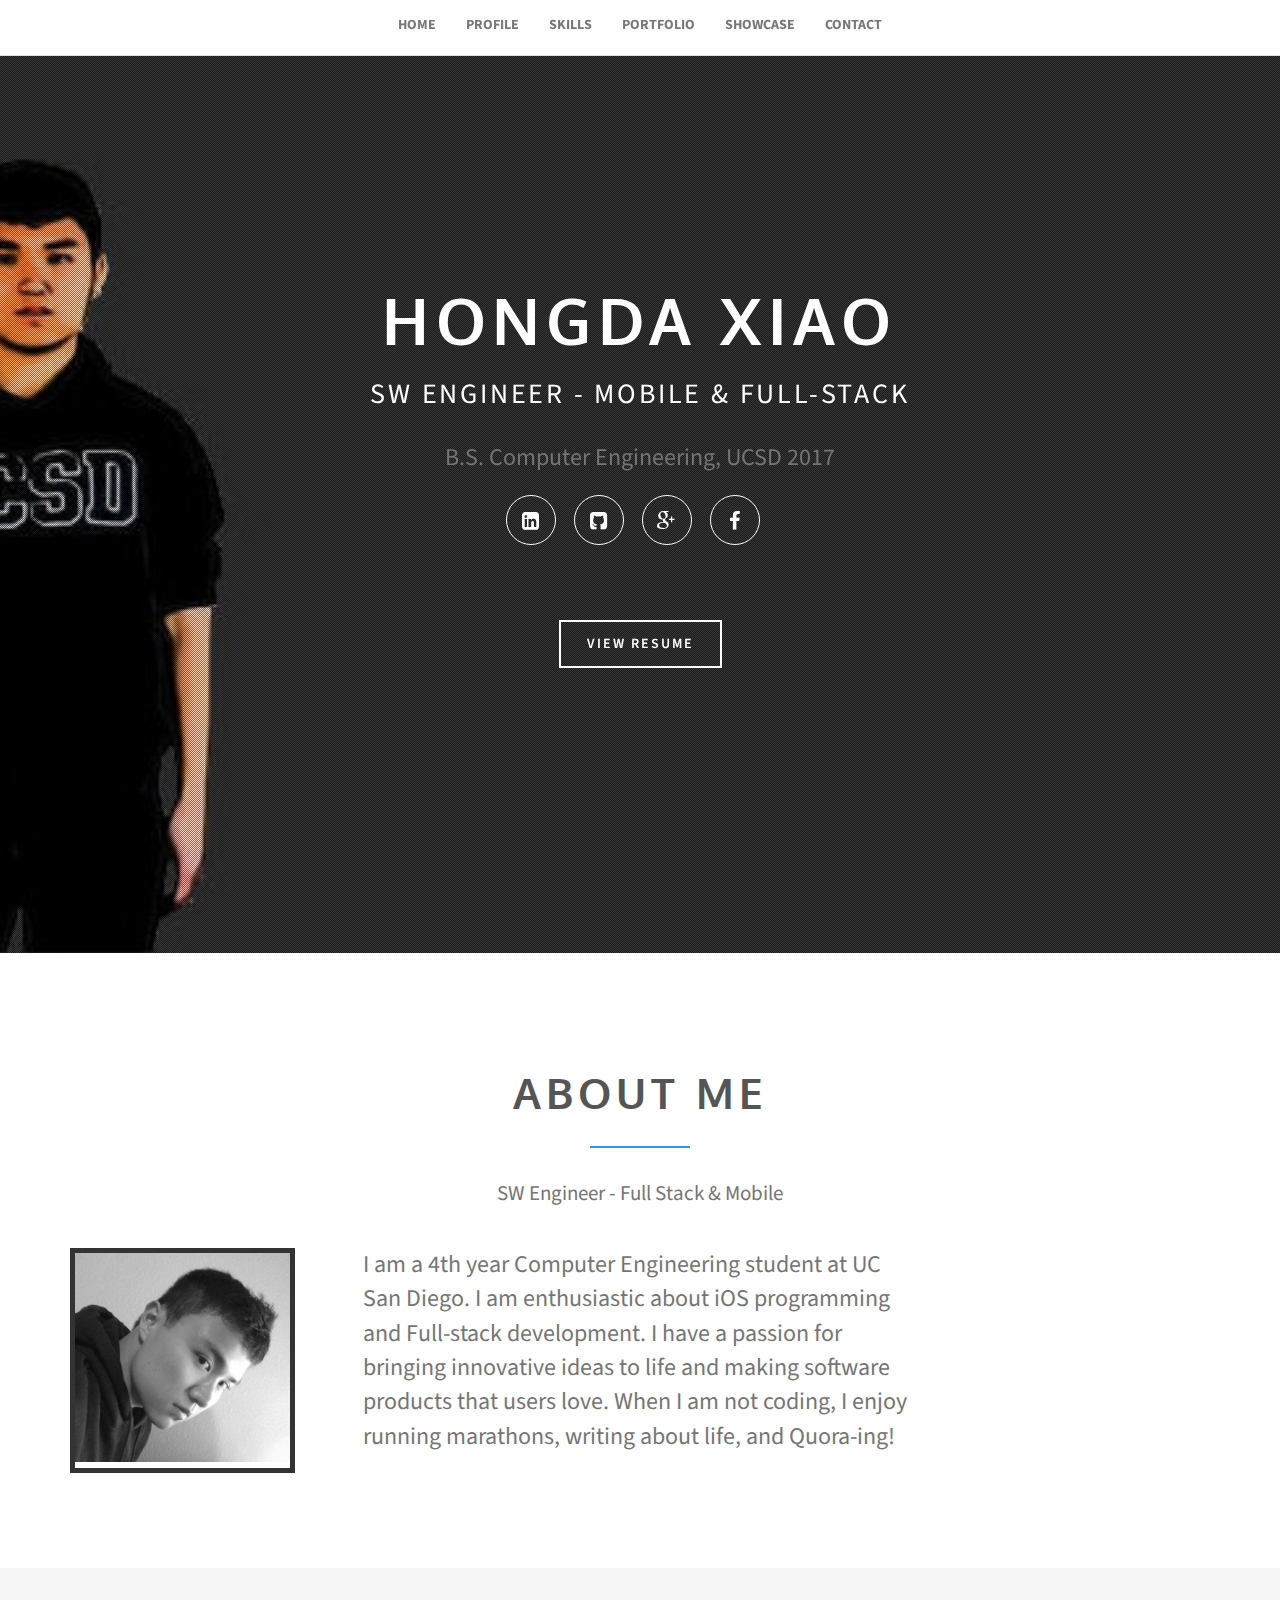
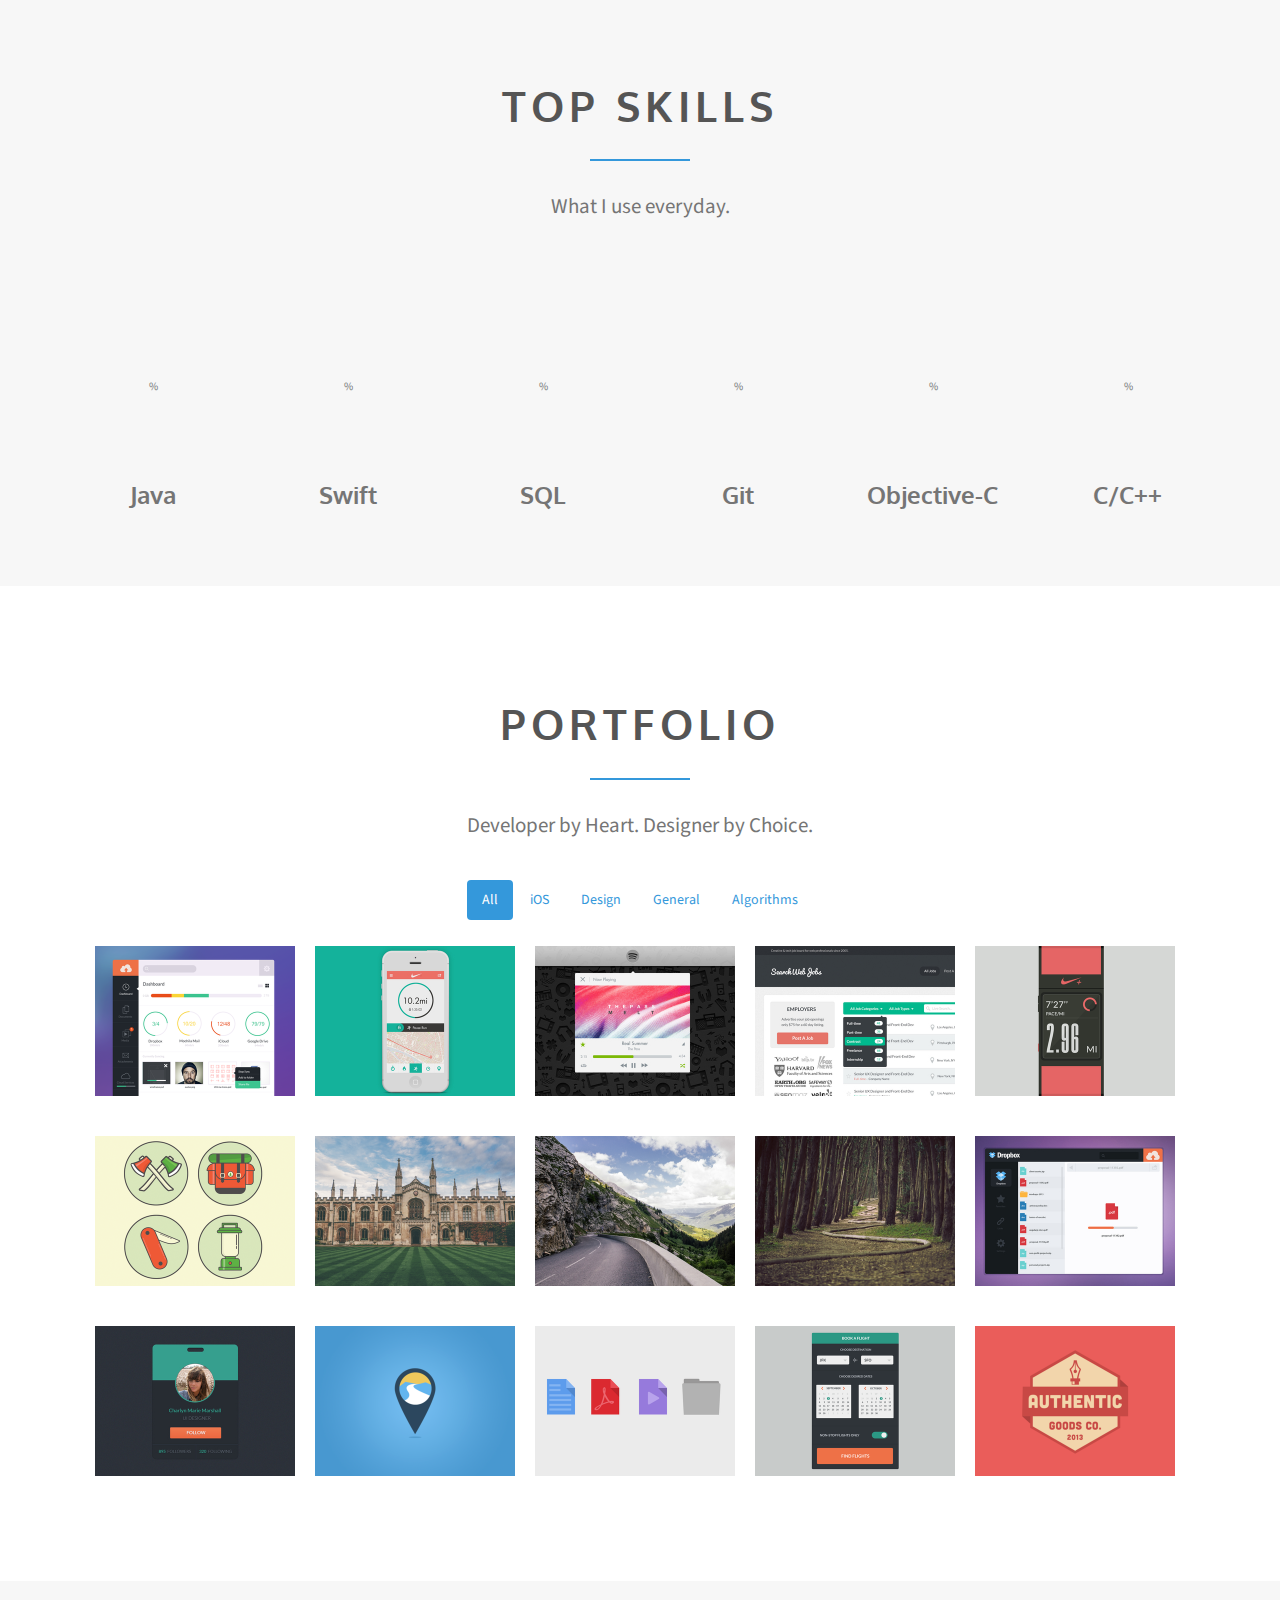
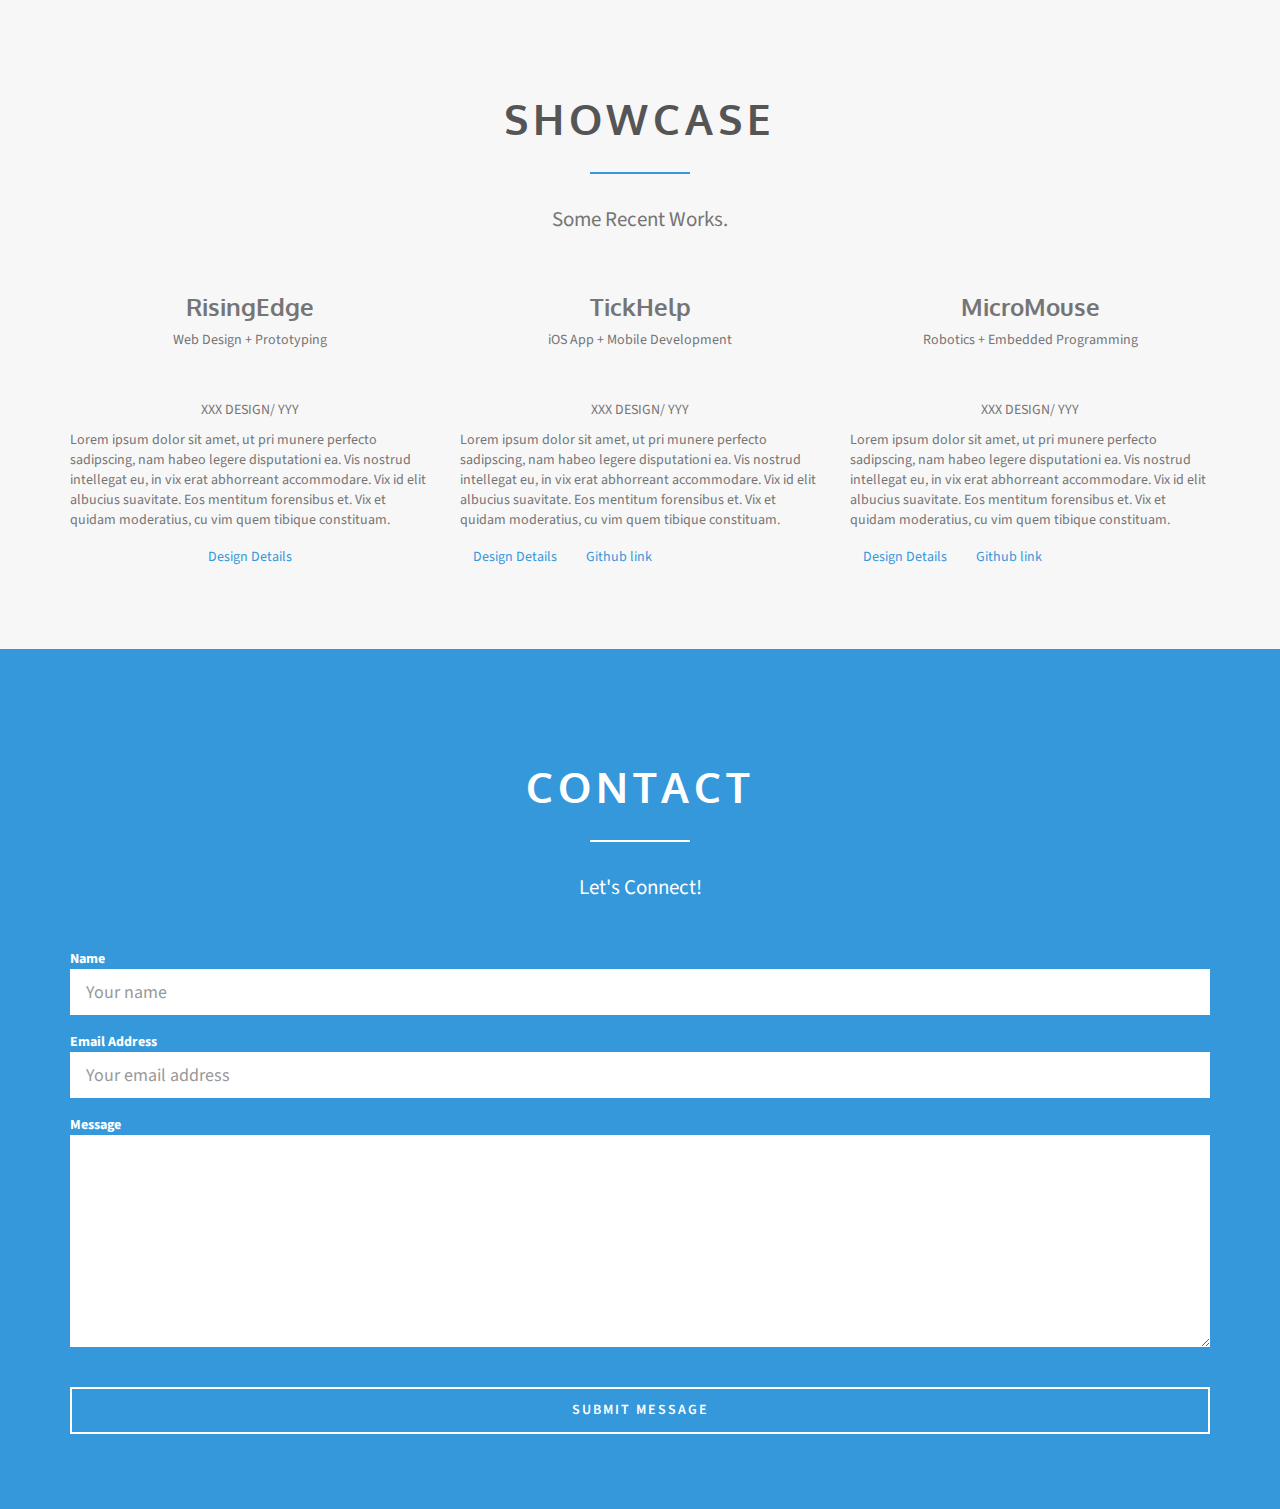
==== commit 14c5e462: "update 8/27" ====
--- a/articulate-v1.2/index.html
+++ b/articulate-v1.2/index.html
@@ -31,9 +31,9 @@
     <link rel="stylesheet" href="css/colors/blue.css">
     <!-- link rel="stylesheet" href="css/colors/darkgrey.css">-->
     <!-- <link rel="stylesheet" href="css/colors/yellow.css">-->
-    <!-- <link rel="stylesheet" href="css/colors/red.css">-->
-    <!--  <link rel="stylesheet" href="css/colors/purple.css">-->
-    <!--  <link rel="stylesheet" href="css/colors/orange.css">-->
+    <!--link rel="stylesheet" href="css/colors/red.css"-->
+    <!--link rel="stylesheet" href="css/colors/purple.css"-->
+    <!--link rel="stylesheet" href="css/colors/orange.css"-->
     <!-- link rel="stylesheet" href="css/colors/green.css">-->
 
     <!-- Feature detection -->
@@ -70,10 +70,11 @@
                     </li>
             <!--        <li><a href="#page-education">Education</a> -->
                     </li>
-            <!--        <li><a href="#page-experience">Experience</a>     -->
-                    </li>
                     <li><a href="#page-portfolio">Portfolio</a>
                     </li>
+                    <li><a href="#page-experience">Showcase</a>     
+                    </li>
+
                     <li><a href="#page-contact">Contact</a>
                     </li>
                 </ul>
@@ -115,12 +116,13 @@
             </header>
             <div class="row">
                 <div class="col-md-3">
-                    <div class="profile"><img src="img/profile.png" alt="profile" />
+                    <!--div class="profile"><img src="img/profile.png" alt="profile" /-->
+                    <div class="profile"><img src="img/profile.png"/>
                     </div>
                 </div>
                 <div class="col-md-6">
                     <p>
-                    <font size="5">My name is Hongda Xiao, an undergruate student at UCSD studying Computer Engineering. My specialities are in developing Mobile Applications (iOS) and programming Embedded Systems. I have a passion for bringing innovative ideas to life through developing software products that make a difference.
+                    <font size="5">I am a 4th year Computer Engineering student at UC San Diego. I am enthusiastic about iOS programming and Full-stack development. I have a passion for bringing innovative ideas to life and making software products that users love. When I am not coding, I enjoy running marathons, writing about life, and Quora-ing! 
                     </font>
                     </p>
                     <!--
@@ -145,15 +147,18 @@
                     </p>
                     -->
                 </div>
-            </div>
-        </div>
+
+            </div>
+
+        </div>
+
     </section>
     <!-- profile ends -->
     <!-- skills begins -->
     <section id="page-skills" class="page-skills">
         <div class="container">
             <header class="section-header">
-                <h2 class="section-title"><span>Core Skills</span></h2>
+                <h2 class="section-title"><span>Top Skills</span></h2>
                 <div class="spacer"></div>
                 <p class="section-subtitle">What I use everyday. </p>
             </header>
@@ -195,6 +200,7 @@
                     </span>
                 </div>
             </div>
+            <!--a href="https://drive.google.com/" class="btn btn-black hire-me" target="_blank">View Resume</a-->
         </div>
     </section>
     <!-- skills ends -->
@@ -309,7 +315,7 @@
                             <a href="img/portfolio/large/01.png">
                                 <div class="overlay"><i class="fa fa-search"></i>
                                 </div><img src="img/portfolio/small/01.png" alt="">
-                            </a>
+                            </a> 
                         </li>
                         <li class="mix design">
                             <a href="img/portfolio/large/02.png">
@@ -401,6 +407,111 @@
         </div>
     </section>
     <!-- portfolio ends -->
+
+
+    <!-- experience begins -->
+    
+    <section id="page-experience" class="page-experience">
+        <div class="container">
+            <header class="section-header">
+                <h2 class="section-title"><span>Showcase</span></h2>
+                <div class="spacer"></div>
+                <p class="section-subtitle">Some Recent Works. </p>
+            </header>
+
+            <div class="row">
+            <!-- Start of risingedge project -->
+
+            <div class="col-md-4">
+                <article class="experience">
+                        <header align="center">
+                            <h3>RisingEdge</h3>
+                            <p>Web Design + Prototyping </p>
+                            <img src="img/projects/hongdax" alt="">
+                        </header>
+                        <header align="center">
+                            <h3></h3>
+                            <p>XXX DESIGN/ YYY </p>
+                        </header>
+                        <div class="text-summary">
+                        
+                        <p>Lorem ipsum dolor sit amet, ut pri munere perfecto sadipscing, nam habeo legere disputationi ea. Vis nostrud intellegat eu, in vix erat abhorreant accommodare. Vix id elit albucius suavitate. Eos mentitum forensibus et. Vix et quidam moderatius, cu vim quem tibique constituam.</p>
+                        </div>
+
+                </article>
+                <div class="blank-btns" align="center">
+                    <a href="https://drive.google.com/" class="btn btn-black hire-me" target="_blank">Design Details</a>
+                </div>
+
+            </div>
+                <!-- Risingedge Project showcase ends -->
+
+
+
+
+
+
+            <div class="col-md-4">
+                    <article class="experience">
+                        <header align="center">
+                            <h3>TickHelp</h3>
+                            <p>iOS App + Mobile Development </p>
+                            <img src="img/projects/tick-img" alt="">
+                        </header>
+                        <header align="center">
+                            <h3></h3>
+                            <p>XXX DESIGN/ YYY </p>
+                        </header>
+                        <div class="text-summary">
+                        
+                        <p>Lorem ipsum dolor sit amet, ut pri munere perfecto sadipscing, nam habeo legere disputationi ea. Vis nostrud intellegat eu, in vix erat abhorreant accommodare. Vix id elit albucius suavitate. Eos mentitum forensibus et. Vix et quidam moderatius, cu vim quem tibique constituam.</p>
+                        </div>
+
+                    </article>
+                    <div class="blank-btns" align="left">
+                        <a href="https://drive.google.com/" class="btn btn-black hire-me" target="_blank">Design Details</a>
+                        <a href="https://drive.google.com/" class="btn btn-black hire-me" target="_blank">Github link</a>
+                    </div>
+
+                </div>
+
+                
+
+
+                <!-- start of micromouse project -->
+                <div class="col-md-4">
+                    <article class="experience">
+                        <header align="center">
+                            <h3>MicroMouse</h3>
+                            <p>Robotics + Embedded Programming</p>
+                            <img src="img/projects/falcon-image" alt="">
+                        </header>
+                        <header align="center">
+                            <h3></h3>
+                            <p>XXX DESIGN/ YYY </p>
+                        </header>
+                        <div class="text-summary">
+                        
+                        <p>Lorem ipsum dolor sit amet, ut pri munere perfecto sadipscing, nam habeo legere disputationi ea. Vis nostrud intellegat eu, in vix erat abhorreant accommodare. Vix id elit albucius suavitate. Eos mentitum forensibus et. Vix et quidam moderatius, cu vim quem tibique constituam.</p>
+                        </div>
+
+                    </article>
+                    <div class="blank-btns" align="left">
+                        <a href="https://drive.google.com/" class="btn btn-black hire-me" target="_blank">Design Details</a>
+                        <a href="https://drive.google.com/" class="btn btn-black hire-me" target="_blank">Github link</a>
+                    </div>
+                </div>
+
+
+
+
+            </div>
+        </div>
+    </section>
+    
+
+    <!-- experience ends -->
+
     <!-- contact begins -->
     <section id="page-contact" class="page-contact">
         <div class="container">
--- a/articulate-v1.2/css/main.css
+++ b/articulate-v1.2/css/main.css
@@ -344,11 +344,13 @@
     -o-transition: all 0.1s ease-in-out;
     transition: all 0.1s ease-in-out;
 }
+
 .btn.btn-default:hover, .btn.btn-default:active {
     background: #fff;
     border-color: #fff;
     color: fff;
 }
+
 input, .input-lg, button {
     border-radius: 0;
 }
@@ -391,7 +393,7 @@
 .chart {
     position: relative;
     display: inline-block;
-    width: 150px;
+    width: 150px; 
     height: 150px;
     margin-top: 50px;
     margin-bottom: 50px;
@@ -412,6 +414,7 @@
     margin-left: 0.1em;
     font-size: .8em;
 }
+
 /* ==========================================================================
    Social icons
    ========================================================================== */
